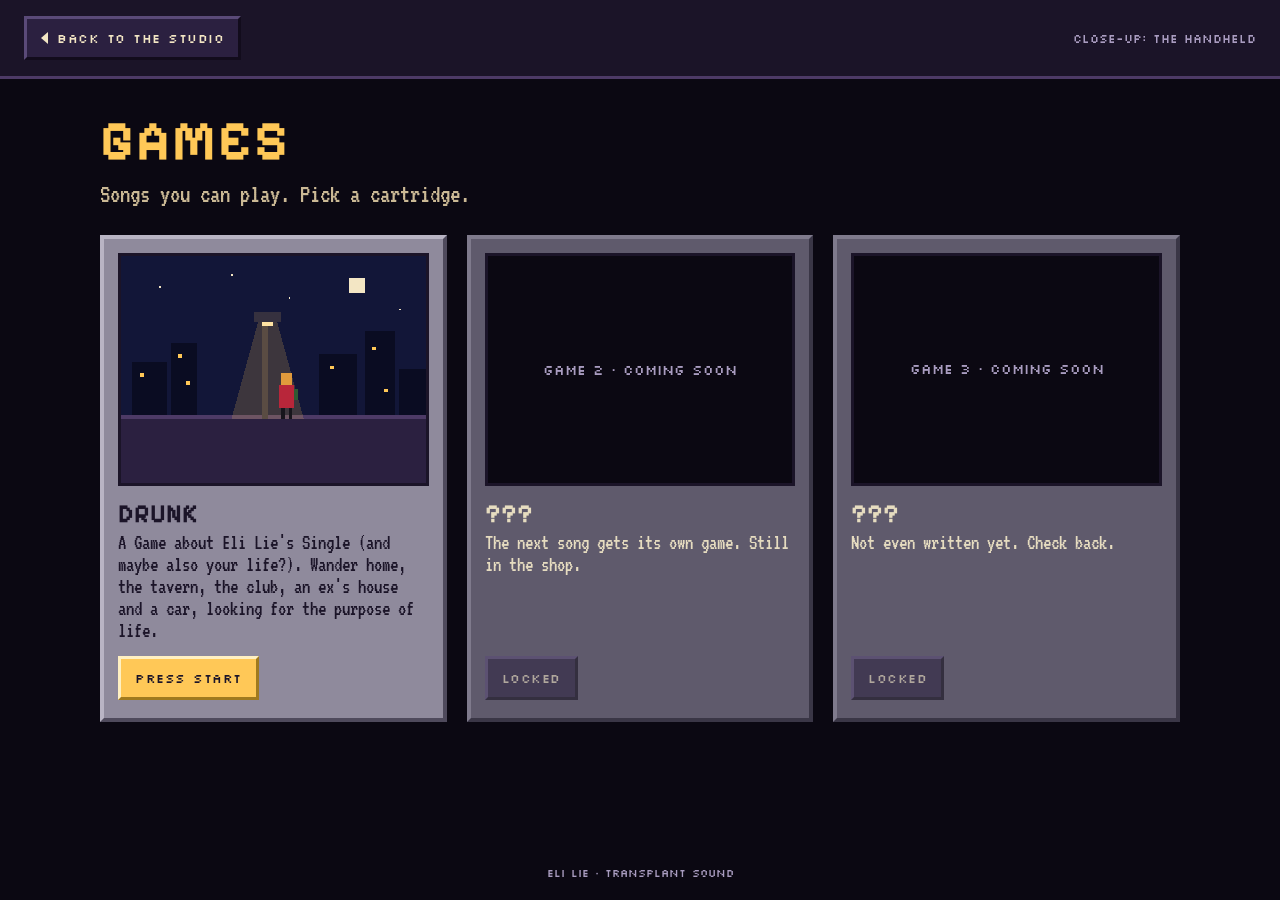
==== games.html @ c86452f9 "Launch the Eli Lie studio site A clickable early-90s pixel-art home studio. Glowing objects open Mus" ====
<!doctype html>
<html lang="en">
<head>
<meta charset="utf-8">
<meta name="viewport" content="width=device-width, initial-scale=1, viewport-fit=cover">
<title>Games · Eli Lie</title>
<meta name="description" content="Play DRUNK: A Game about Eli Lie's Single, plus more games on the way.">
<meta name="theme-color" content="#0b0812">
<link rel="icon" href="favicon.svg" type="image/svg+xml">
<link rel="preconnect" href="https://fonts.googleapis.com">
<link rel="preconnect" href="https://fonts.gstatic.com" crossorigin>
<link rel="stylesheet" href="https://fonts.googleapis.com/css2?family=Pixelify+Sans:wght@400;700&amp;family=VT323&amp;family=Silkscreen&amp;display=swap">
<link rel="stylesheet" href="styles.css">
</head>
<body>
<div class="page">
  <header class="page-top">
    <a class="px" href="index.html"><svg width="8" height="12" aria-hidden="true"><polygon points="7,0 7,12 0,6" fill="#f3e6c4"/></svg>BACK TO THE STUDIO</a>
    <span class="crumb">CLOSE-UP: THE HANDHELD</span>
  </header>
  <main class="page-main">
    <h1 class="page-title">GAMES</h1>
    <p class="page-sub">Songs you can play. Pick a cartridge.</p>
    <div class="carts">
      <article class="cart">
        <div class="label">
          <svg viewBox="0 0 160 120" preserveAspectRatio="xMidYMid slice" role="img" aria-label="Pixel art: a figure under a streetlight at night">
            <rect x="0" y="0" width="160" height="120" fill="#121638"/>
            <rect x="0" y="84" width="160" height="36" fill="#2b2040"/>
            <rect x="0" y="84" width="160" height="2" fill="#4d3a66"/>
            <g fill="#0a0c22"><rect x="6" y="56" width="18" height="28"/><rect x="26" y="46" width="14" height="38"/><rect x="104" y="52" width="20" height="32"/><rect x="128" y="40" width="16" height="44"/><rect x="146" y="60" width="14" height="24"/></g>
            <g fill="#ffc857"><rect x="10" y="62" width="2" height="2"/><rect x="30" y="52" width="2" height="2"/><rect x="34" y="66" width="2" height="2"/><rect x="110" y="58" width="2" height="2"/><rect x="132" y="48" width="2" height="2"/><rect x="138" y="70" width="2" height="2"/></g>
            <rect x="120" y="12" width="8" height="8" fill="#f3e6c4"/>
            <g fill="#f3e6c4"><rect x="20" y="16" width="1" height="1"/><rect x="58" y="10" width="1" height="1"/><rect x="88" y="22" width="1" height="1"/><rect x="146" y="28" width="1" height="1"/></g>
            <rect x="74" y="34" width="3" height="52" fill="#36313f"/><rect x="70" y="30" width="14" height="5" fill="#36313f"/>
            <polygon points="72,35 82,35 96,86 58,86" fill="#ffc857" opacity="0.18"/>
            <rect x="74" y="35" width="6" height="2" fill="#ffe3a3"/>
            <rect x="84" y="62" width="6" height="6" fill="#e09a3c"/><rect x="83" y="68" width="8" height="12" fill="#b8263a"/><rect x="84" y="80" width="2" height="6" fill="#17151c"/><rect x="88" y="80" width="2" height="6" fill="#17151c"/>
            <rect x="91" y="70" width="2" height="6" fill="#2e5a33"/>
          </svg>
        </div>
        <h3>DRUNK</h3>
        <p>A Game about Eli Lie's Single (and maybe also your life?). Wander home, the tavern, the club, an ex's house and a car, looking for the purpose of life.</p>
        <a class="px primary" id="playDrunk" href="https://ruckusandreasoneli.github.io/drunkgame/" target="_blank" rel="noopener">PRESS START</a>
      </article>
      <article class="cart locked">
        <div class="label">GAME 2 · COMING SOON</div>
        <h3>???</h3>
        <p>The next song gets its own game. Still in the shop.</p>
        <span class="px" aria-disabled="true">LOCKED</span>
      </article>
      <article class="cart locked">
        <div class="label">GAME 3 · COMING SOON</div>
        <h3>???</h3>
        <p>Not even written yet. Check back.</p>
        <span class="px" aria-disabled="true">LOCKED</span>
      </article>
    </div>
  </main>
  <footer class="page-foot">ELI LIE · TRANSPLANT SOUND</footer>
</div>
<script src="config.js"></script>
<script src="pages.js"></script>
</body>
</html>
---- styles.css ----
/* ===== Shared ===== */
:root {
  --night: #0b0812;
  --panel: #1b1428;
  --wall: #2b2040;
  --edge: #4d3a66;
  --bevel-light: #5a4a78;
  --bevel-dark: #120c1c;
  --paper: #f3e6c4;
  --tape: #cbb995;
  --amber: #ffc857;
  --label: #a99cc0;
  --teal: #39d1b4;
  --teal-deep: #0d2f2e;
}
* { box-sizing: border-box; }
html, body { margin: 0; height: 100%; background: var(--night); color: var(--paper); font-family: 'VT323', ui-monospace, monospace; -webkit-font-smoothing: none; }
a { color: var(--amber); }
.sr-only { position: absolute; width: 1px; height: 1px; padding: 0; margin: -1px; overflow: hidden; clip: rect(0 0 0 0); white-space: nowrap; border: 0; }
.px {
  display: inline-flex; align-items: center; justify-content: center; gap: 8px;
  min-height: 44px; padding: 0 14px;
  background: var(--wall); color: var(--paper);
  border: 3px solid; border-color: var(--bevel-light) var(--bevel-dark) var(--bevel-dark) var(--bevel-light);
  font-family: 'Silkscreen', ui-monospace, monospace; font-size: 13px; letter-spacing: .5px;
  text-decoration: none; cursor: pointer; user-select: none;
}
.px:hover { background: #3a2b52; }
.px:active { border-color: var(--bevel-dark) var(--bevel-light) var(--bevel-light) var(--bevel-dark); }
.px.primary { background: var(--amber); color: #1b1428; border-color: #fff0c2 #a07a1f #a07a1f #fff0c2; }
.px.primary:hover { background: #ffd57a; }
.px[aria-disabled="true"] { opacity: .55; cursor: default; }
:focus-visible { outline: 3px solid var(--amber); outline-offset: 2px; }

/* ===== Studio room (index) ===== */
#app { display: flex; flex-direction: column; height: 100vh; height: 100dvh; overflow: hidden; }
#stage { flex: 1; min-height: 0; position: relative; overflow: hidden; display: flex; align-items: center; justify-content: center; }
#pan { position: relative; flex-shrink: 0; will-change: transform; }
#room { position: relative; }
#scene { display: block; width: 100%; height: 100%; shape-rendering: crispEdges; }
.hs { position: absolute; background: transparent; border: 0; padding: 0; margin: 0; cursor: pointer; -webkit-tap-highlight-color: transparent; }
.hs:hover, .hs.hot { outline: 2px dashed rgba(243, 230, 196, .75); outline-offset: -2px; }
.hs.primary:hover, .hs.primary.hot { outline: 2px solid var(--amber); }
.hs:focus-visible { outline: 3px solid var(--amber); outline-offset: 0; }

#zones { display: none; align-items: center; justify-content: space-between; gap: 6px; padding: 6px; background: var(--bevel-dark); }
#zones .zone-list { flex: 1; display: flex; justify-content: center; gap: 2px; }
#zones .zone { min-height: 44px; padding: 0 8px; background: transparent; border: 0; color: var(--label); font-family: 'Silkscreen', monospace; font-size: 12px; cursor: pointer; }
#zones .zone[aria-current="true"] { color: var(--amber); text-decoration: underline; text-underline-offset: 6px; }
#zones .arrow { width: 44px; padding: 0; }

#bar { display: flex; align-items: center; gap: 20px; padding: 10px 20px; background: var(--panel); border-top: 3px solid var(--edge); flex-shrink: 0; }
#brand { font-family: 'Pixelify Sans', monospace; font-weight: 700; font-size: 32px; color: var(--amber); letter-spacing: 2px; white-space: nowrap; margin: 0; }
#lines { flex: 1; min-width: 0; display: flex; flex-direction: column; gap: 2px; }
#line1 { font-size: 28px; line-height: 28px; white-space: nowrap; overflow: hidden; text-overflow: ellipsis; }
#line2 { font-size: 24px; line-height: 26px; color: var(--tape); min-height: 26px; }
#line2.primary { color: var(--amber); }
#picks { display: flex; align-items: center; gap: 5px; }
#picks svg { display: block; }
#picks .count { font-family: 'Silkscreen', monospace; font-size: 12px; color: var(--label); margin-left: 4px; }
#controls { display: flex; gap: 8px; }

/* Phone portrait: the room pans, dialog box gets its own row */
.pan-mode #stage { justify-content: flex-start; touch-action: none; }
.pan-mode #pan { transition: transform 360ms steps(6); }
.pan-mode.dragging #pan { transition: none; }
.pan-mode #zones { display: flex; }
.pan-mode #bar { flex-wrap: wrap; gap: 10px; padding: 10px 12px 12px; border-top: 0; }
.pan-mode #brand { font-size: 24px; }
.pan-mode #picks { margin-left: auto; }
.pan-mode #lines { order: 3; flex-basis: 100%; min-height: 92px; padding: 8px 12px; background: var(--panel); border: 3px solid var(--paper); justify-content: center; }
.pan-mode #line1 { font-size: 24px; line-height: 24px; white-space: normal; }
.pan-mode #line2 { font-size: 21px; line-height: 22px; }
.pan-mode #controls { order: 4; flex-basis: 100%; }
.pan-mode #controls .px { flex: 1; font-size: 11px; padding: 0 6px; }

/* Scene animations: chunky stepped motion */
.pg { animation: pg 1.6s steps(4) infinite; }
@keyframes pg { 0% { opacity: .3; } 50% { opacity: 1; } 100% { opacity: .3; } }
.blink { animation: blink 1s steps(1) infinite; }
@keyframes blink { 50% { opacity: 0; } }
.tw1 { animation: tw 2.4s steps(1) infinite; }
.tw2 { animation: tw 2.4s steps(1) infinite; animation-delay: -1.2s; }
@keyframes tw { 0% { opacity: 1; } 50% { opacity: .35; } }
.lights-off .tw1, .lights-off .tw2 { animation: none; opacity: .15; }
.playhead { animation: ph 6s steps(30) infinite; }
@keyframes ph { from { transform: translateX(-16px); } to { transform: translateX(44px); } }
.needle { animation: nd .5s steps(2) infinite alternate; }
@keyframes nd { from { transform: translateX(-2px); } to { transform: translateX(3px); } }
.rack-off .needle { animation: none; }
.rack-off #rackLeds, .rack-off #rackMeters { opacity: .12; }
.thump { animation: th .5s steps(1) infinite; transform-box: fill-box; transform-origin: center; }
.thump.fast { animation-duration: .2s; }
@keyframes th { 50% { transform: scale(1.35); } }
.steam { animation: st 2s steps(4) infinite; }
@keyframes st { 0% { transform: translateY(2px); opacity: 0; } 50% { opacity: .8; } 100% { transform: translateY(-3px); opacity: 0; } }
.tv { animation: tvf .3s steps(1) infinite; }
@keyframes tvf { 50% { fill: #3a5880; } }
.zz { animation: zz 2s steps(4) infinite; }
@keyframes zz { 0% { opacity: 0; transform: translateY(2px); } 50% { opacity: 1; } 100% { opacity: 0; transform: translateY(-4px); } }
.breathe { animation: br 2.4s steps(1) infinite; }
@keyframes br { 50% { transform: translateY(1px); } }
.hop { animation: hop .32s steps(2); transform-box: fill-box; }
@keyframes hop { 50% { transform: translateY(-2px); } }
.shake { animation: shake .4s steps(4); transform-box: fill-box; }
@keyframes shake { 25% { transform: translateX(-1px); } 75% { transform: translateX(1px); } }
.spin { animation: spin .7s steps(6); transform-box: fill-box; transform-origin: center; }
@keyframes spin { 25% { transform: scaleX(.3); } 50% { transform: scaleX(-1); } 75% { transform: scaleX(.3); } }
.wag { animation: wag .2s steps(1) 6; transform-box: fill-box; }
@keyframes wag { 50% { transform: translateY(-2px); } }
.flash { animation: flash .3s steps(1) 2; }
@keyframes flash { 50% { opacity: .2; } }

@media (prefers-reduced-motion: reduce) {
  .pg, .blink, .tw1, .tw2, .playhead, .needle, .thump, .steam, .tv, .zz, .breathe, .hop, .shake, .spin, .wag, .flash { animation: none !important; }
  .pg { opacity: 1; }
  .pan-mode #pan { transition: none; }
}

/* ===== Popup ===== */
#modal { position: fixed; inset: 0; z-index: 50; display: flex; align-items: center; justify-content: center; padding: 20px; background: rgba(7, 4, 13, .78); }
#modal[hidden] { display: none; }
#modal .box { width: min(520px, 100%); max-height: 90vh; overflow-y: auto; padding: 18px 20px 20px; background: var(--panel); border: 3px solid var(--paper); box-shadow: 0 0 0 3px var(--panel), 0 0 0 6px var(--edge); }
#modal h2 { margin: 0 0 10px; font-family: 'Pixelify Sans', monospace; font-weight: 700; font-size: 30px; color: var(--amber); letter-spacing: 1px; }
#modal p { margin: 0 0 16px; font-size: 24px; line-height: 26px; }
#modal .actions { display: flex; flex-wrap: wrap; gap: 10px; }
#modal .maplist { list-style: none; margin: 0 0 16px; padding: 0; display: grid; gap: 8px; }
#modal .maplist .px { width: 100%; justify-content: space-between; }
#modal .maplist .soon { color: var(--label); font-size: 11px; }

/* ===== Inner pages ===== */
.page { min-height: 100%; display: flex; flex-direction: column; }
.page-top { display: flex; align-items: center; justify-content: space-between; gap: 12px; flex-wrap: wrap; padding: 16px 24px; background: var(--panel); border-bottom: 3px solid var(--edge); }
.page-top .crumb { font-family: 'Silkscreen', monospace; font-size: 12px; color: var(--label); }
.page-main { flex: 1; width: 100%; max-width: 1120px; margin: 0 auto; padding: 28px 20px 48px; }
.page-title { margin: 0 0 6px; font-family: 'Pixelify Sans', monospace; font-weight: 700; font-size: clamp(34px, 6vw, 56px); color: var(--amber); letter-spacing: 2px; }
.page-sub { margin: 0 0 28px; font-size: 26px; color: var(--tape); }
.section-label { margin: 34px 0 12px; font-family: 'Silkscreen', monospace; font-size: 14px; color: var(--amber); font-weight: 400; }
.page-foot { padding: 20px; text-align: center; font-family: 'Silkscreen', monospace; font-size: 11px; color: var(--label); }

/* Monitor frame used on Music */
.monitor { background: #121016; padding: 14px; border: 4px solid; border-color: #36313f #050407 #050407 #36313f; }
.monitor .screen { background: var(--teal-deep); border: 3px solid #050407; }
.monitor .titlebar { display: flex; justify-content: space-between; align-items: center; gap: 10px; padding: 8px 14px; background: #1d6b63; font-family: 'Pixelify Sans', monospace; font-weight: 700; font-size: 18px; }
.monitor .titlebar small { font-family: 'Silkscreen', monospace; font-weight: 400; font-size: 11px; color: #d8fff5; }
.monitor .inner { padding: 20px; }

.release { display: grid; grid-template-columns: 220px minmax(0, 1fr); gap: 22px; padding: 18px; background: #0a2523; border: 3px solid #1d6b63; }
.release + .release { margin-top: 16px; }
.release h3 { margin: 0; font-family: 'Pixelify Sans', monospace; font-weight: 700; font-size: 34px; line-height: 38px; }
.release .meta { font-size: 22px; color: #8fd9c8; margin-bottom: 8px; }
.release .note { margin: 0 0 14px; font-size: 22px; line-height: 23px; color: #e6dcc0; }
.cover { width: 220px; height: 220px; border: 3px solid var(--paper); display: flex; flex-direction: column; align-items: center; justify-content: center; gap: 6px; text-align: center; padding: 16px; background: repeating-conic-gradient(#123f3c 0% 25%, #0d2f2e 0% 50%) 0 0 / 8px 8px; }
.cover img { width: 100%; height: 100%; object-fit: cover; image-rendering: auto; }
.cover.has-img { padding: 0; }
.cover .t { font-family: 'Pixelify Sans', monospace; font-weight: 700; font-size: 26px; color: var(--amber); }
.cover .k { font-family: 'Silkscreen', monospace; font-size: 11px; color: var(--tape); }
.links { display: flex; flex-wrap: wrap; gap: 8px; }
.links .px { font-size: 12px; }
.links .px.teal { background: #123f3c; border-color: var(--teal) #082220 #082220 var(--teal); }
.links .px.teal:hover { background: #185a53; }
.soon-tag { font-size: 10px; color: var(--label); }
.profile-grid { display: grid; grid-template-columns: repeat(auto-fill, minmax(190px, 1fr)); gap: 10px; }
.profile-grid .px { justify-content: space-between; width: 100%; }

@media (max-width: 620px) {
  .release { grid-template-columns: 1fr; }
  .cover { width: 100%; height: auto; aspect-ratio: 1 / 1; }
}

/* Calendar on Shows */
.cal { position: relative; max-width: 760px; background: var(--paper); color: #1b1428; border: 4px solid #5a3826; box-shadow: 0 0 0 10px #a8784a, 0 0 0 14px #5a3826; margin: 14px; }
.cal-head { display: flex; justify-content: space-between; align-items: center; padding: 12px 16px; background: #b8263a; color: var(--paper); font-family: 'Pixelify Sans', monospace; font-weight: 700; font-size: 30px; }
.cal-head small { font-family: 'Silkscreen', monospace; font-weight: 400; font-size: 12px; }
.cal-grid { display: grid; grid-template-columns: repeat(7, minmax(0, 1fr)); }
.cal-dow { padding: 6px; font-family: 'Silkscreen', monospace; font-size: 11px; text-align: center; color: #5a3826; border-bottom: 2px solid #cbb995; }
.cal-day { min-height: clamp(44px, 9vw, 78px); padding: 4px 6px; font-size: 22px; border-right: 1px solid #e0d2ad; border-bottom: 1px solid #e0d2ad; }
.cal-day.empty { background: #ece0bd; }
.cal-day.today { outline: 3px solid #d64f3c; outline-offset: -3px; }
.cal-day.gig { background: var(--amber); }
.stamp { position: absolute; left: 50%; top: 55%; transform: translate(-50%, -50%) rotate(-8deg); padding: 10px 20px; border: 5px solid #d64f3c; color: #d64f3c; background: rgba(243, 230, 196, .85); font-family: 'Pixelify Sans', monospace; font-weight: 700; font-size: clamp(30px, 7vw, 60px); letter-spacing: 3px; white-space: nowrap; pointer-events: none; }
.show-list { list-style: none; padding: 0; margin: 0; display: grid; gap: 10px; max-width: 760px; }
.show-list li { display: flex; flex-wrap: wrap; align-items: center; gap: 14px; padding: 12px 14px; background: var(--panel); border: 3px solid var(--edge); font-size: 24px; }
.show-list .d { font-family: 'Silkscreen', monospace; font-size: 13px; color: var(--amber); flex: 0 0 auto; min-width: 120px; }
.show-list .v { flex: 1 1 220px; min-width: 0; }
@media (max-width: 520px) { .show-list .d { flex-basis: 100%; } }

/* Arcade on Games */
.carts { display: grid; grid-template-columns: repeat(auto-fill, minmax(260px, 1fr)); gap: 20px; }
.cart { display: flex; flex-direction: column; background: #8f8a9c; border: 4px solid; border-color: #b9b4c4 #4f4a5c #4f4a5c #b9b4c4; padding: 14px 14px 18px; color: #1b1428; }
.cart .label { aspect-ratio: 4 / 3; border: 3px solid #1b1428; background: #0b0812; display: flex; align-items: center; justify-content: center; overflow: hidden; margin-bottom: 14px; }
.cart .label svg { width: 100%; height: 100%; display: block; shape-rendering: crispEdges; }
.cart h3 { margin: 0 0 4px; font-family: 'Pixelify Sans', monospace; font-weight: 700; font-size: 26px; line-height: 28px; }
.cart p { margin: 0 0 14px; font-size: 21px; line-height: 22px; }
.cart .px { margin-top: auto; align-self: flex-start; }
.cart.locked { background: #5f5a6c; border-color: #7f7a8c #3a3646 #3a3646 #7f7a8c; color: #e6dcc0; }
.cart.locked .label { color: var(--label); font-family: 'Silkscreen', monospace; font-size: 14px; }
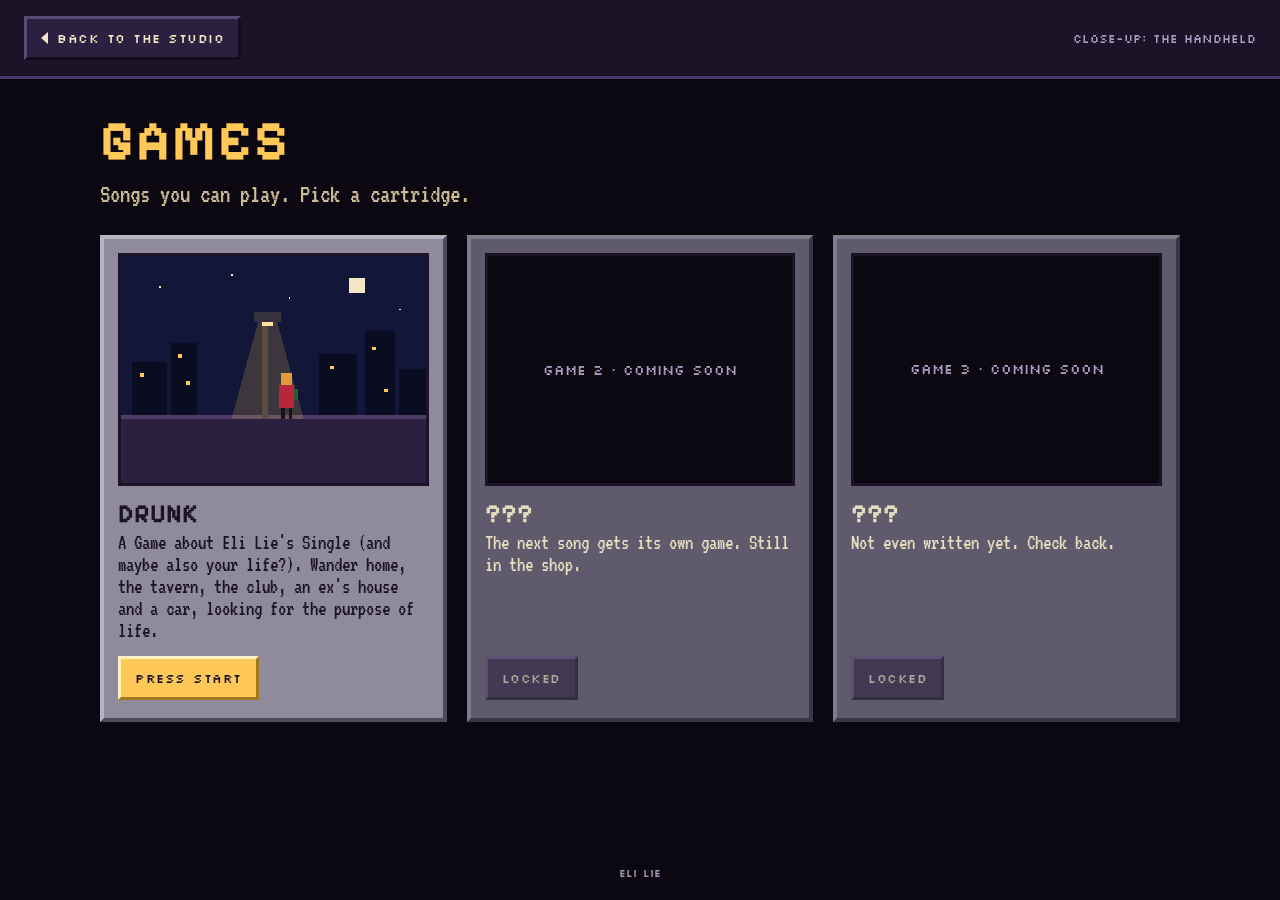
==== commit 3821e149: "Add presave popup, drop Transplant Sound from titles The studio now opens with a popup embedding the" ====
--- a/games.html
+++ b/games.html
@@ -57,7 +57,7 @@
       </article>
     </div>
   </main>
-  <footer class="page-foot">ELI LIE · TRANSPLANT SOUND</footer>
+  <footer class="page-foot">ELI LIE</footer>
 </div>
 <script src="config.js"></script>
 <script src="pages.js"></script>
--- a/styles.css
+++ b/styles.css
@@ -124,7 +124,12 @@
 #modal h2 { margin: 0 0 10px; font-family: 'Pixelify Sans', monospace; font-weight: 700; font-size: 30px; color: var(--amber); letter-spacing: 1px; }
 #modal p { margin: 0 0 16px; font-size: 24px; line-height: 26px; }
 #modal .actions { display: flex; flex-wrap: wrap; gap: 10px; }
-#modal .maplist { list-style: none; margin: 0 0 16px; padding: 0; display: grid; gap: 8px; }
+#modal .box.wide { width: min(480px, 100%); padding: 14px 14px 16px; }
+#modal .presave-lede { margin: 0 0 10px; font-size: 22px; line-height: 23px; }
+#modal .presave-frame { height: min(560px, 62vh); height: min(560px, 62dvh); margin-bottom: 12px; border: 3px solid var(--edge); background: #000; }
+#modal .presave-frame iframe { display: block; width: 100%; height: 100%; border: 0; }
+#modal .box.wide .actions .px { flex: 1 1 auto; }
+#modal .maplist {list-style: none; margin: 0 0 16px; padding: 0; display: grid; gap: 8px; }
 #modal .maplist .px { width: 100%; justify-content: space-between; }
 #modal .maplist .soon { color: var(--label); font-size: 11px; }
 
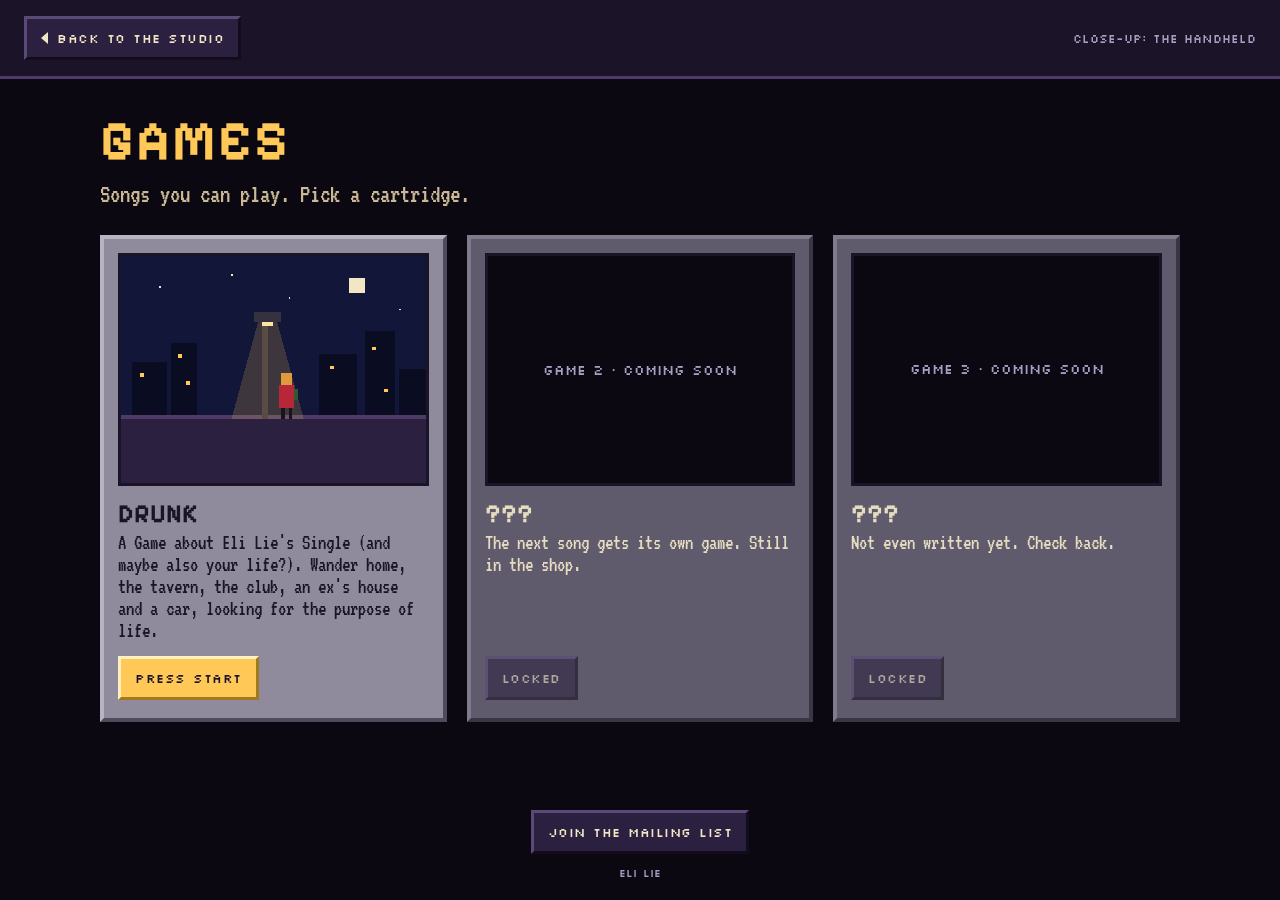
==== commit 52ed96fc: "Add mailing list sign-up page join.html collects name, email, optional phone, city and state, and po" ====
--- a/games.html
+++ b/games.html
@@ -57,7 +57,7 @@
       </article>
     </div>
   </main>
-  <footer class="page-foot">ELI LIE</footer>
+  <footer class="page-foot"><a class="px" href="join.html">JOIN THE MAILING LIST</a><div style="margin-top:12px">ELI LIE</div></footer>
 </div>
 <script src="config.js"></script>
 <script src="pages.js"></script>
--- a/styles.css
+++ b/styles.css
@@ -190,6 +190,32 @@
 .show-list .v { flex: 1 1 220px; min-width: 0; }
 @media (max-width: 520px) { .show-list .d { flex-basis: 100%; } }
 
+/* Mailing list (join.html) */
+.join { max-width: 640px; }
+.machine { display: block; width: 100%; max-width: 420px; height: auto; margin: 0 0 16px; shape-rendering: crispEdges; }
+.dialog { margin-bottom: 20px; padding: 12px 16px; background: var(--panel); border: 3px solid var(--paper); font-size: 24px; line-height: 25px; }
+.join-form { display: flex; flex-direction: column; gap: 14px; }
+.join-form[hidden] { display: none; }
+.join-form .row { display: grid; grid-template-columns: minmax(0, 1.4fr) minmax(0, 1fr); gap: 12px; }
+.join-form .field { display: flex; flex-direction: column; gap: 5px; min-width: 0; }
+.join-form label { font-family: 'Silkscreen', monospace; font-size: 12px; color: var(--label); }
+.join-form .opt { color: #7d7096; }
+.join-form input, .join-form select {
+  width: 100%; height: 48px; padding: 0 12px;
+  background: var(--bevel-dark); color: var(--paper);
+  border: 3px solid; border-color: var(--bevel-dark) var(--bevel-light) var(--bevel-light) var(--bevel-dark);
+  font-family: 'VT323', monospace; font-size: 24px; border-radius: 0;
+}
+.join-form select { appearance: none; -webkit-appearance: none; background-image: linear-gradient(45deg, transparent 50%, var(--amber) 50%), linear-gradient(135deg, var(--amber) 50%, transparent 50%); background-position: calc(100% - 18px) 20px, calc(100% - 12px) 20px; background-size: 6px 6px; background-repeat: no-repeat; padding-right: 30px; }
+.join-form input:focus, .join-form select:focus { outline: 3px solid var(--amber); outline-offset: 1px; }
+.join-form .note { margin: 0; font-size: 19px; line-height: 20px; color: var(--label); }
+.join-form .hp { position: absolute; left: -10000px; width: 1px; height: 1px; overflow: hidden; }
+.form-error { margin: 0; padding: 8px 12px; border: 3px solid #d64f3c; color: #ffb3a7; font-size: 22px; }
+.px.rec { min-height: 54px; background: #b8263a; border-color: #e0596b #5a0f1b #5a0f1b #e0596b; font-size: 14px; }
+.px.rec:hover { background: #cc2e44; }
+.px.rec:disabled { opacity: .6; cursor: progress; }
+@media (max-width: 520px) { .join-form .row { grid-template-columns: 1fr; } }
+
 /* Arcade on Games */
 .carts { display: grid; grid-template-columns: repeat(auto-fill, minmax(260px, 1fr)); gap: 20px; }
 .cart { display: flex; flex-direction: column; background: #8f8a9c; border: 4px solid; border-color: #b9b4c4 #4f4a5c #4f4a5c #b9b4c4; padding: 14px 14px 18px; color: #1b1428; }
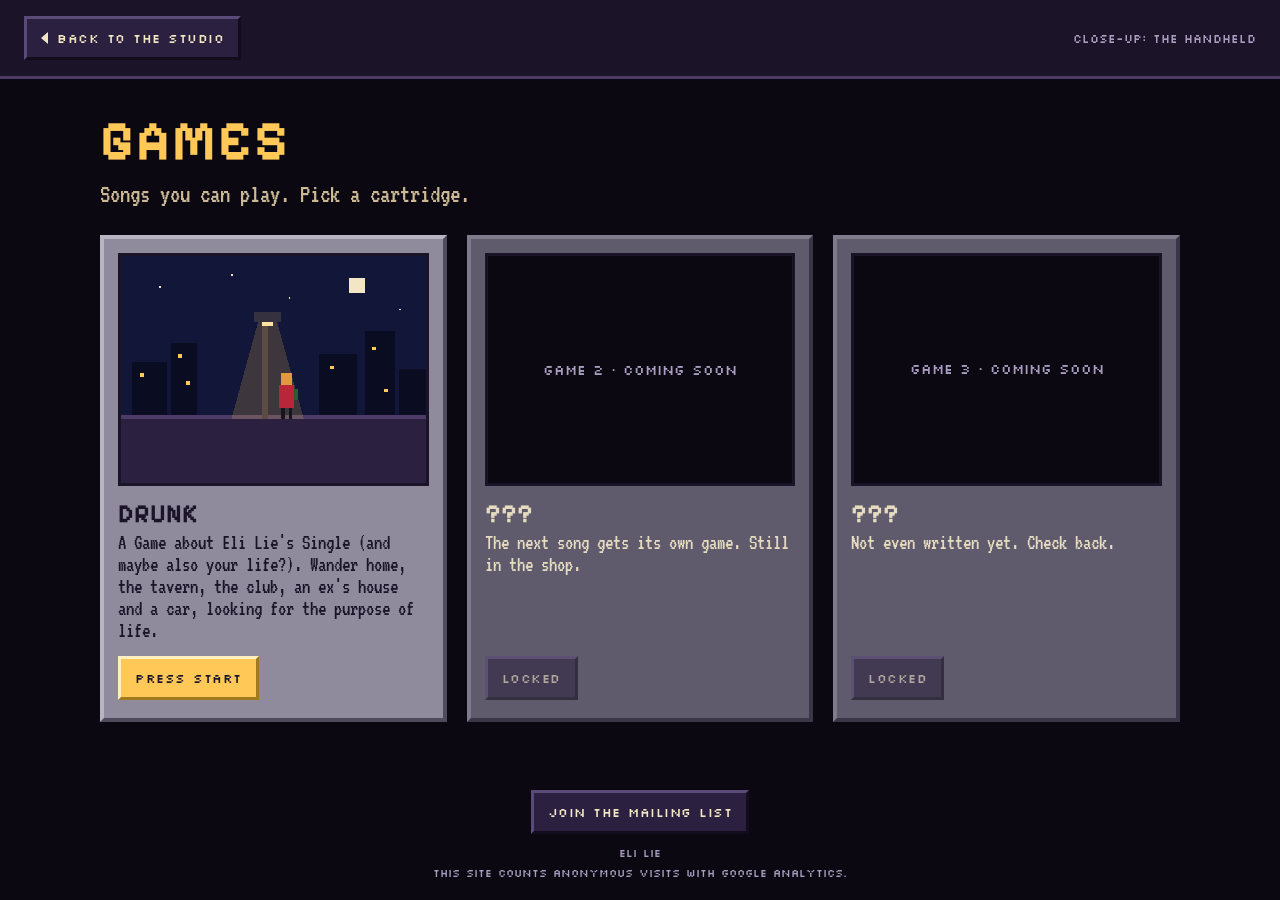
==== commit 7f5bd923: "Add Google Analytics with studio events analytics.js loads GA4 (Eli Lie website property) on every p" ====
--- a/games.html
+++ b/games.html
@@ -57,9 +57,10 @@
       </article>
     </div>
   </main>
-  <footer class="page-foot"><a class="px" href="join.html">JOIN THE MAILING LIST</a><div style="margin-top:12px">ELI LIE</div></footer>
+  <footer class="page-foot"><a class="px" href="join.html">JOIN THE MAILING LIST</a><div style="margin-top:12px">ELI LIE</div><div style="margin-top:6px">This site counts anonymous visits with Google Analytics.</div></footer>
 </div>
 <script src="config.js"></script>
+<script src="analytics.js"></script>
 <script src="pages.js"></script>
 </body>
 </html>
--- a/styles.css
+++ b/styles.css
@@ -209,6 +209,9 @@
 .join-form select { appearance: none; -webkit-appearance: none; background-image: linear-gradient(45deg, transparent 50%, var(--amber) 50%), linear-gradient(135deg, var(--amber) 50%, transparent 50%); background-position: calc(100% - 18px) 20px, calc(100% - 12px) 20px; background-size: 6px 6px; background-repeat: no-repeat; padding-right: 30px; }
 .join-form input:focus, .join-form select:focus { outline: 3px solid var(--amber); outline-offset: 1px; }
 .join-form .note { margin: 0; font-size: 19px; line-height: 20px; color: var(--label); }
+.join-form .check { display: flex; align-items: flex-start; gap: 12px; padding: 10px 12px; border: 3px dashed var(--edge); }
+.join-form .check input { flex: 0 0 auto; width: 26px; height: 26px; margin: 2px 0 0; accent-color: var(--amber); cursor: pointer; }
+.join-form .check label { font-family: 'VT323', monospace; font-size: 20px; line-height: 21px; color: var(--paper); cursor: pointer; }
 .join-form .hp { position: absolute; left: -10000px; width: 1px; height: 1px; overflow: hidden; }
 .form-error { margin: 0; padding: 8px 12px; border: 3px solid #d64f3c; color: #ffb3a7; font-size: 22px; }
 .px.rec { min-height: 54px; background: #b8263a; border-color: #e0596b #5a0f1b #5a0f1b #e0596b; font-size: 14px; }
